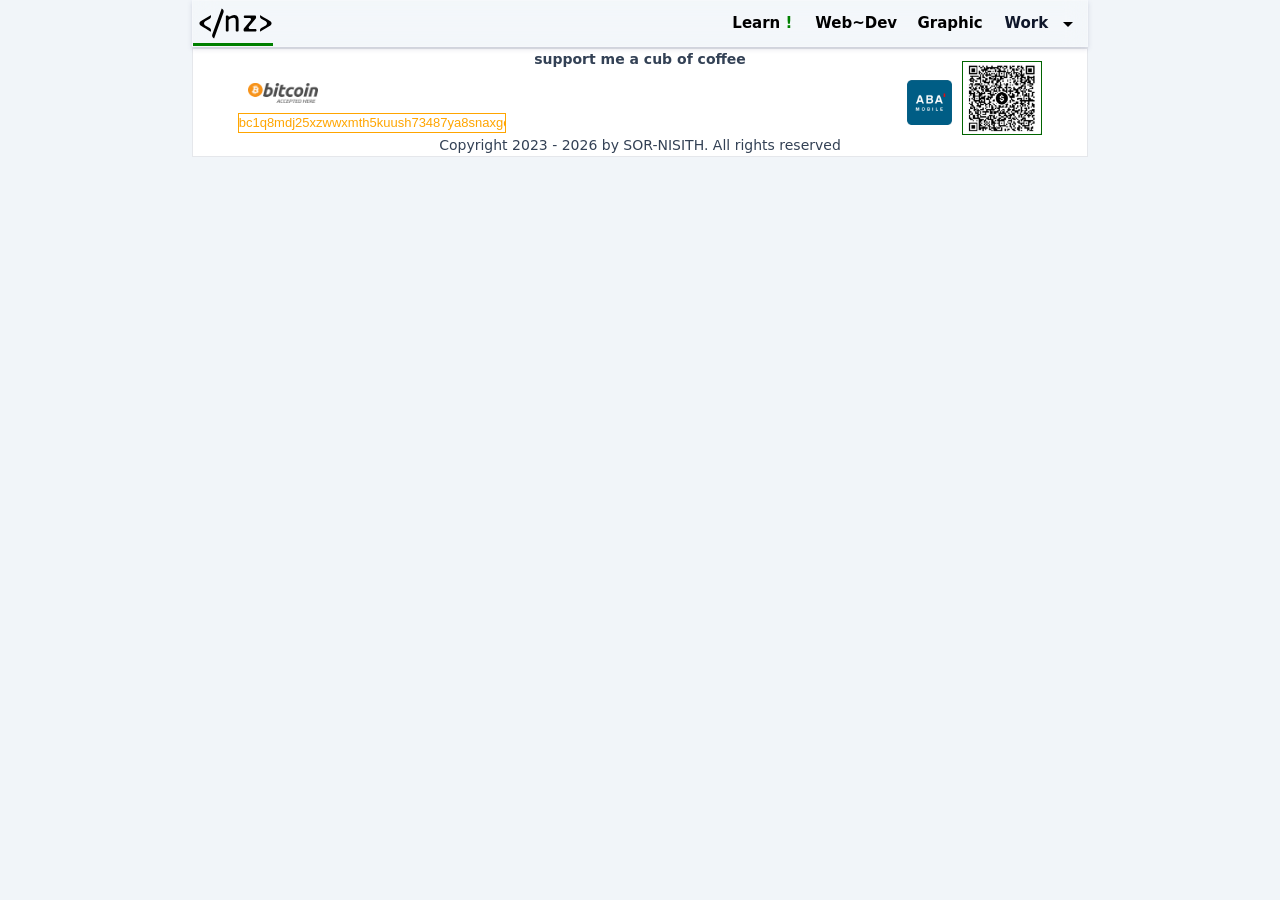
==== index.html @ 75a396bf "add before effect" ====
<!doctype html>
<html lang="en">
  <head>
    <meta charset="UTF-8" />
    <link rel="icon" type="image/svg+xml" href="/DF31Artboard 7.svg" />
    <meta name="viewport" content="width=device-width, initial-scale=1.0" />
    <meta
      name="description"
      content="SOR NISITH - Freelance Fullstack Web Developer with 4 years of experience in Cambodia. Offering web development and graphic design services."
    />
    <meta
      name="keywords"
      content="Fullstack Web Developer, Freelance Developer, Graphic Designer, Web Development, Graphic Design, Cambodia, SOR NISITH"
    />
    <meta name="author" content="SOR NISITH" />
    <title>Nz-Web Devoloper</title>
    <script type="module" crossorigin src="/assets/index-HuCw6e4V.js"></script>
    <link rel="stylesheet" crossorigin href="/assets/index-CSLfHCQO.css">
  </head>
  <body>
    <div id="root"></div>
  </body>
</html>
---- assets/index-CSLfHCQO.css ----
@import"https://fonts.googleapis.com/css2?family=JetBrains+Mono:ital,wght@0,100..800;1,100..800&family=M+PLUS+Code+Latin:wght@100..700&family=Roboto:ital,wght@0,100;0,300;0,400;0,500;0,700;0,900;1,100;1,300;1,400;1,500;1,700;1,900&display=swap";@import"https://fonts.googleapis.com/css2?family=Noto+Sans+Display:ital,wght@0,100..900;1,100..900&display=swap";:root{font-family:Inter,system-ui,Avenir,Helvetica,Arial,sans-serif;line-height:1.5;font-weight:400;font-size:10px;background-color:#f1f5f9;color:#0f172a;box-sizing:border-box;font-synthesis:none;text-rendering:optimizeLegibility;-webkit-font-smoothing:antialiased;-moz-osx-font-smoothing:grayscale}p,h2{color:#334155}*{margin:0;box-sizing:border-box;padding:0}div{transition:opacity 2s ease}.shadow{box-shadow:#32326926 0 2px 5px,#0000000d 0 1px 1px}.test{background-color:red;width:100%;height:100%}.outline *{outline:1px solid blue}h1{font-size:2.5rem}.centerflex{display:flex;justify-content:center;align-items:center}.inherit{width:100%;height:100%}hr{width:100%;border-top:1px solid rgba(255,255,255,.3);margin:10px 0}button{margin:5px;font-size:1.2rem;border:1px solid rgba(255,255,255,.3);height:40px;border-radius:5px;cursor:pointer;background:#f1f5f9;transition:background-color 1s ease,box-shadow .5s ease}button:hover{box-shadow:#00000029 0 1px 4px;box-shadow:#32326926 0 2px 5px,#0000000d 0 1px 1px;background-color:#e2e8f0}button:active{background-color:#64748b}li{display:flex;align-items:center;padding:10px}a{font-size:1.5rem;text-decoration:none;color:#fff}body{overscroll-behavior:none;height:100vh}#root{display:flex;width:100%;height:100%;flex-direction:column;align-items:center;background-size:cover;background-position:center;overflow-y:scroll;overflow-x:hidden;position:relative}p{font-size:1.4rem;text-align:center}input::placeholder{color:#90ee90;font-size:1.5rem;padding-left:5px}@media (max-width: 768px){h1{font-size:2rem}button{width:80%;border-radius:0;font-size:.8rem}h2,a{font-size:1.2rem}#root{width:100%;flex-direction:column;align-items:center;background-size:cover;background-position:center;overflow-y:scroll;overflow-x:hidden;object-fit:cover}}.vibrate-1{-webkit-animation:vibrate-1 3s ease-in-out infinite reverse both;animation:vibrate-1 3s ease-in-out infinite reverse both}@-webkit-keyframes vibrate-1{0%{-webkit-transform:translate(0);transform:translate(0)}20%{-webkit-transform:translate(-2px,2px);transform:translate(-2px,2px)}40%{-webkit-transform:translate(-2px,-2px);transform:translate(-2px,-2px)}60%{-webkit-transform:translate(2px,2px);transform:translate(2px,2px)}80%{-webkit-transform:translate(2px,-2px);transform:translate(2px,-2px)}to{-webkit-transform:translate(0);transform:translate(0)}}@keyframes vibrate-1{0%{-webkit-transform:translate(0);transform:translate(0)}20%{-webkit-transform:translate(-2px,2px);transform:translate(-2px,2px)}40%{-webkit-transform:translate(-2px,-2px);transform:translate(-2px,-2px)}60%{-webkit-transform:translate(2px,2px);transform:translate(2px,2px)}80%{-webkit-transform:translate(2px,-2px);transform:translate(2px,-2px)}to{-webkit-transform:translate(0);transform:translate(0)}}.slideInLeft{-webkit-animation-name:slideInLeft;animation-name:slideInLeft;-webkit-animation-duration:1s;animation-duration:1s;-webkit-animation-fill-mode:both;animation-fill-mode:both}@-webkit-keyframes slideInLeft{0%{-webkit-transform:translateX(-100%);transform:translate(-100%);visibility:visible}to{-webkit-transform:translateX(0);transform:translate(0)}}@keyframes slideInLeft{0%{-webkit-transform:translateX(-100%);transform:translate(-100%);visibility:visible}to{-webkit-transform:translateX(0);transform:translate(0)}}.slideInRight{-webkit-animation-name:slideInRight;animation-name:slideInRight;-webkit-animation-duration:1s;animation-duration:1s;-webkit-animation-fill-mode:both;animation-fill-mode:both}@-webkit-keyframes slideInRight{0%{-webkit-transform:translateX(100%);transform:translate(100%);visibility:visible}to{-webkit-transform:translateX(0);transform:translate(0)}}@keyframes slideInRight{0%{-webkit-transform:translateX(100%);transform:translate(100%);visibility:visible}to{-webkit-transform:translateX(0);transform:translate(0)}}.fadeIn3{-webkit-animation-name:fadeIn;animation-name:fadeIn;-webkit-animation-duration:3s;animation-duration:3s;-webkit-animation-fill-mode:both;animation-fill-mode:both}.fadeIn2{-webkit-animation-name:fadeIn;animation-name:fadeIn;-webkit-animation-duration:2s;animation-duration:2s;-webkit-animation-fill-mode:both;animation-fill-mode:both}.fadeIn1{-webkit-animation-name:fadeIn;animation-name:fadeIn;-webkit-animation-duration:1.4s;animation-duration:1.4s;-webkit-animation-fill-mode:both;animation-fill-mode:both}@-webkit-keyframes fadeIn{0%{opacity:0}to{opacity:1}}@keyframes fadeIn{0%{opacity:0}to{opacity:1}}.fadeIn4{-webkit-animation-name:fadeIn4;animation-name:fadeIn;-webkit-animation-duration:4s;animation-duration:4s;-webkit-animation-fill-mode:both;animation-fill-mode:both}@-webkit-keyframes fadeIn4{0%{opacity:0}80%{opacity:.5}to{opacity:1}}@keyframes fadeIn4{0%{opacity:0}80%{opacity:.5}to{opacity:1}}
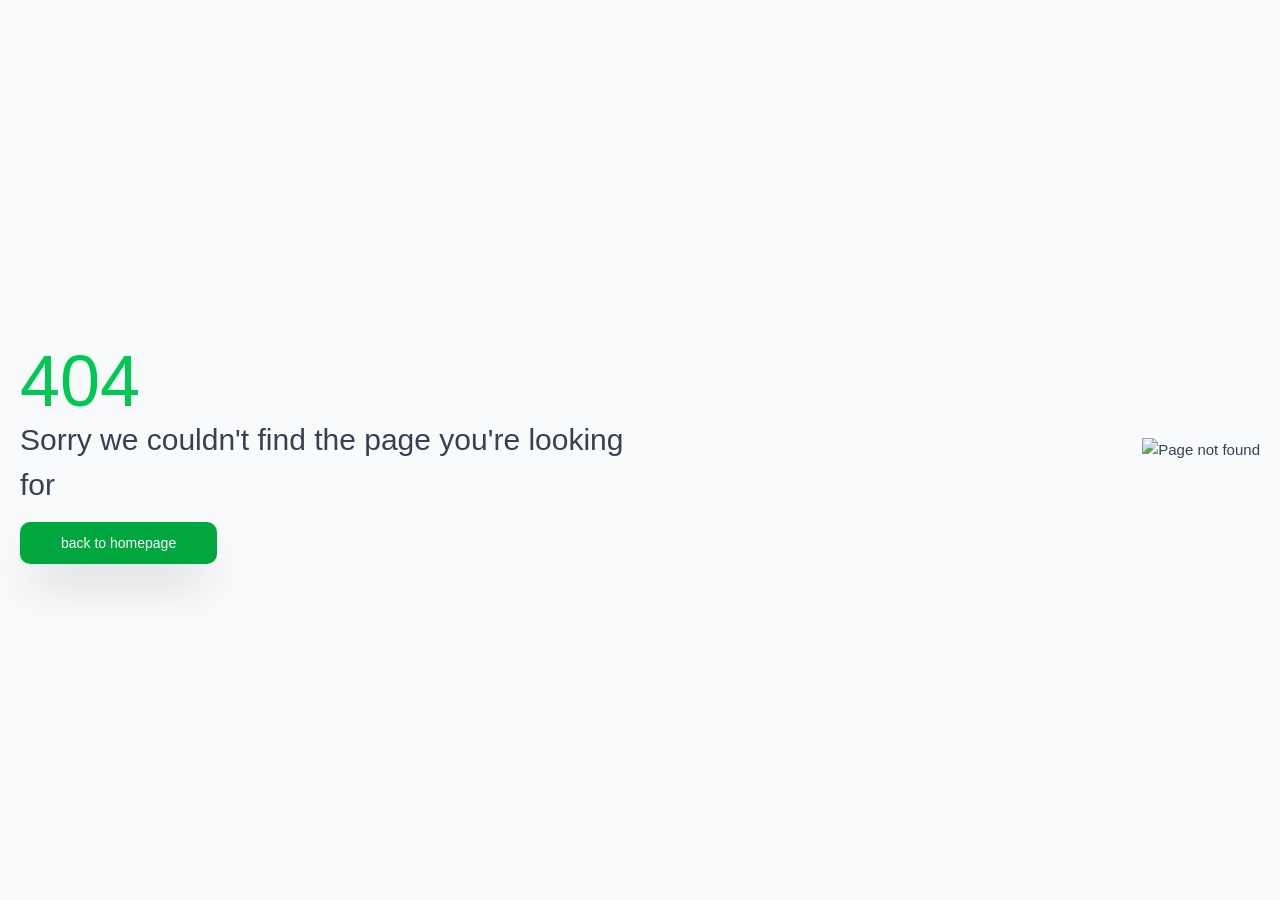
==== commit 5a660c25: "add some saticpage" ====
--- a/index.html
+++ b/index.html
@@ -1,23 +1,33 @@
 <!doctype html>
-<html lang="en">
+<html lang="">
   <head>
     <meta charset="UTF-8" />
-    <link rel="icon" type="image/svg+xml" href="/DF31Artboard 7.svg" />
-    <meta name="viewport" content="width=device-width, initial-scale=1.0" />
+    <link rel="apple-touch-icon" sizes="180x180" href="/apple-touch-icon.png" />
+    <link rel="icon" type="image/png" sizes="32x32" href="/favicon-32x32.png" />
+    <link rel="icon" type="image/png" sizes="16x16" href="/favicon-16x16.png" />
+    <link rel="manifest" href="/site.webmanifest" />
     <meta
       name="description"
-      content="SOR NISITH - Freelance Fullstack Web Developer with 4 years of experience in Cambodia. Offering web development and graphic design services."
+      content="Building responsive and interactive user interfaces for websites and applications."
     />
     <meta
       name="keywords"
-      content="Fullstack Web Developer, Freelance Developer, Graphic Designer, Web Development, Graphic Design, Cambodia, SOR NISITH"
+      content="HTML, CSS, JavaScript, TypeScript, Vue.js, React, Tailwind CSS"
     />
-    <meta name="author" content="SOR NISITH" />
-    <title>Nz-Web Devoloper</title>
-    <script type="module" crossorigin src="/assets/index-HuCw6e4V.js"></script>
-    <link rel="stylesheet" crossorigin href="/assets/index-CSLfHCQO.css">
+    <meta name="author" content="Your Name" />
+    <meta property="og:title" content="Frontend Development" />
+    <meta
+      property="og:description"
+      content="Building responsive and interactive user interfaces for websites and applications."
+    />
+    <meta name="viewport" content="width=device-width, initial-scale=1.0" />
+
+    <meta name="viewport" content="width=device-width, initial-scale=1.0" />
+    <title>NZ - PORTFOLIO</title>
+    <script type="module" crossorigin src="/assets/index-DaTL9C32.js"></script>
+    <link rel="stylesheet" crossorigin href="/assets/index-Br9aMVjc.css">
   </head>
   <body>
-    <div id="root"></div>
+    <div class="relative" id="app"></div>
   </body>
 </html>
